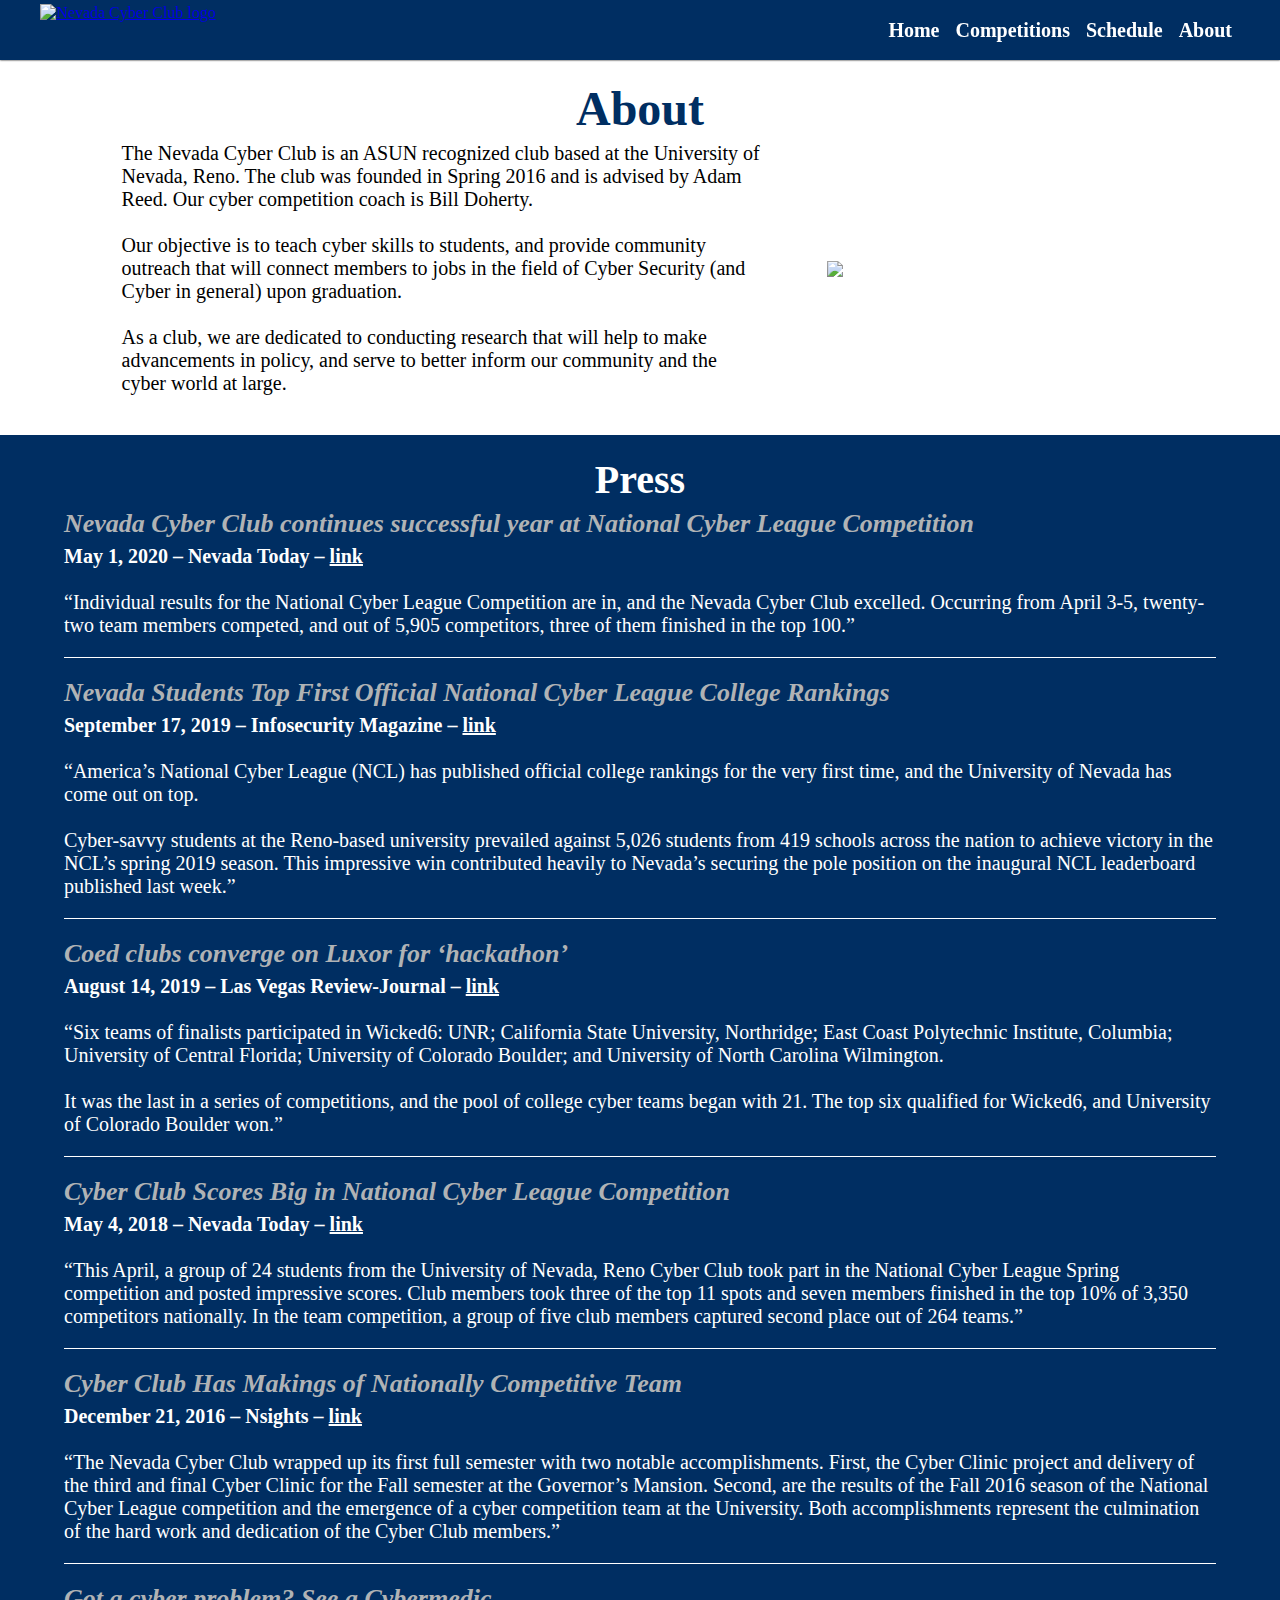
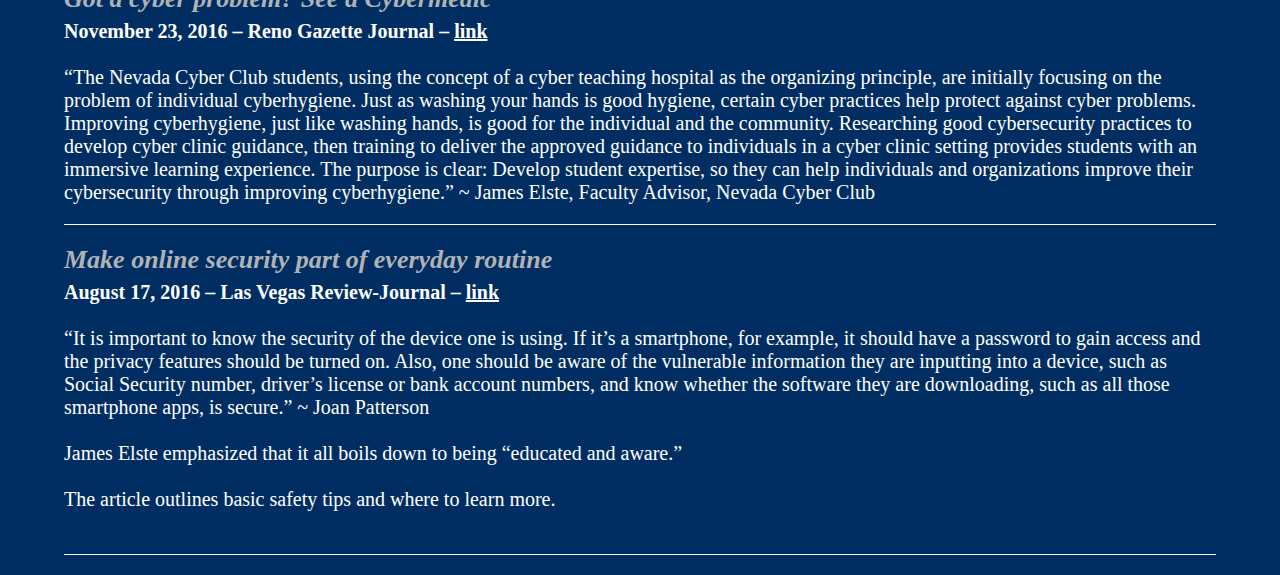
==== about.html @ d79a7c9a "general updates, some style cleanup" ====
<!DOCTYPE HTML>
<html>
<head>
  <meta charset="UTF-8"/>
  <meta name="viewport" content="width=device-width, initial-scale=1" />
  <title>About | Nevada Cyber Club</title>
  <link rel="stylesheet" href="style.css">
  <link rel="icon" href="favicon.ico">
</head>
<body>
  <div class="topbar">
  <nav class="navbar">
    <div class="navlogo">
      <a href="index.html"><img class="navimg" src="images/cyberclub-logo-invert.png" alt="Nevada Cyber Club logo"></img></a>
      <div class="navmobile">
        <a class="hamburger" id="togglemenu" href="#!"><img src="images/hamburger.png" height="40px"><img></a>
      </div>
    </div>
    <ul id="navbuttons" class="navbuttons">
      <li class="navbutton"><a class="headerlink" href="index.html">Home</a></li>
      <li class="navbutton"><a class="headerlink" href="competitions.html">Competitions</a></li>
      <li class="navbutton"><a class="headerlink" href="schedule.html">Schedule</a></li>
      <li class="navbutton"><a class="headerlink" href="about.html">About</a></li>
    </ul>
  </nav>
  </div>
  <div class="main">
    <h1>About</h1>
    <div class="leading-paragraph">
      <div class="boxes" style="align-items: center;  justify-content: space-between; padding-bottom: 2em;">
        <div class="sidetext">
        The Nevada Cyber Club is an ASUN recognized club based at the University of Nevada, Reno. The club was founded in Spring 2016 and is advised by Adam Reed. Our cyber competition coach is Bill Doherty.<br><br>

        Our objective is to teach cyber skills to students, and provide community outreach that will connect members to jobs in the field of Cyber Security (and Cyber in general) upon graduation.<br><br>

        As a club, we are dedicated to conducting research that will help to make advancements in policy, and serve to better inform our community and the cyber world at large.</div>
        <img class="sideimage" src="images/NCC-logo.png">
      </div>
    </div>
    <div class="section-info">
      <h1 class="section">Press</h1>
      <div class="press-paragraph">
        <h2 class="press">Nevada Cyber Club continues successful year at National Cyber League Competition</h2>
        <b>May 1, 2020 – Nevada Today – <a style="color: white;" href="https://www.unr.edu/nevada-today/news/2020/nevada-cyber-club-2020-results">link</a></b><br><br>“Individual results for the National Cyber League Competition are in, and the Nevada Cyber Club excelled. Occurring from April 3-5, twenty-two team members competed, and out of 5,905 competitors, three of them finished in the top 100.”
      </div>

      <div class="press-paragraph">
        <h2 class="press">Nevada Students Top First Official National Cyber League College Rankings</h2>
        <b>September 17, 2019 – Infosecurity Magazine – <a style="color: white;" href="https://www.infosecurity-magazine.com/news/nevada-students-top-national-cyber/">link</a></b><br><br>“America’s National Cyber League (NCL) has published official college rankings for the very first time, and the University of Nevada has come out on top.<br><br>

        Cyber-savvy students at the Reno-based university prevailed against 5,026 students from 419 schools across the nation to achieve victory in the NCL’s spring 2019 season. This impressive win contributed heavily to Nevada’s securing the pole position on the inaugural NCL leaderboard published last week.”
      </div>

      <div class="press-paragraph">
        <h2 class="press">Coed clubs converge on Luxor for ‘hackathon’</h2>
        <b>August 14, 2019 – Las Vegas Review-Journal – <a style="color: white;" href="https://www.reviewjournal.com/local/east-valley/coed-clubs-converge-on-luxor-for-hackathon-1826502/">link</a></b><br><br>“Six teams of finalists participated in Wicked6: UNR; California State University, Northridge; East Coast Polytechnic Institute, Columbia; University of Central Florida; University of Colorado Boulder; and University of North Carolina Wilmington.<br><br>

        It was the last in a series of competitions, and the pool of college cyber teams began with 21. The top six qualified for Wicked6, and University of Colorado Boulder won.”
      </div>

      <div class="press-paragraph">
        <h2 class="press">Cyber Club Scores Big in National Cyber League Competition</h2>
        <b>May 4, 2018 – Nevada Today – <a style="color: white;" href="https://www.unr.edu/nevada-today/news/2018/cyber-club-national-competition">link</a></b><br><br>“This April, a group of 24 students from the University of Nevada, Reno Cyber Club took part in the National Cyber League Spring competition and posted impressive scores. Club members took three of the top 11 spots and seven members finished in the top 10% of 3,350 competitors nationally. In the team competition, a group of five club members captured second place out of 264 teams.”
      </div>

      <div class="press-paragraph">
        <h2 class="press">Cyber Club Has Makings of Nationally Competitive Team</h2>
        <b>December 21, 2016 – Nsights – <a style="color: white;" href="http://www.unr.edu/nevada-today/blogs/2016/cyber-club">link</a></b><br><br>“The Nevada Cyber Club wrapped up its first full semester with two notable accomplishments. First, the Cyber Clinic project and delivery of the third and final Cyber Clinic for the Fall semester at the Governor’s Mansion. Second, are the results of the Fall 2016 season of the National Cyber League competition and the emergence of a cyber competition team at the University. Both accomplishments represent the culmination of the hard work and dedication of the Cyber Club members.”
      </div>

      <div class="press-paragraph">
        <h2 class="press">Got a cyber problem? See a Cybermedic</h2>
        <b>November 23, 2016 – Reno Gazette Journal – <a style="color: white;" href="http://www.rgj.com/story/money/business/2016/11/16/unr-business-got-cyber-problem-see-cybermedic/93989548/">link</a></b><br><br>“The Nevada Cyber Club students, using the concept of a cyber teaching hospital as the organizing principle, are initially focusing on the problem of individual cyberhygiene. Just as washing your hands is good hygiene, certain cyber practices help protect against cyber problems. Improving cyberhygiene, just like washing hands, is good for the individual and the community. Researching good cybersecurity practices to develop cyber clinic guidance, then training to deliver the approved guidance to individuals in a cyber clinic setting provides students with an immersive learning experience. The purpose is clear: Develop student expertise, so they can help individuals and organizations improve their cybersecurity through improving cyberhygiene.” ~ James Elste, Faculty Advisor, Nevada Cyber Club
      </div>

      <div class="press-paragraph">
        <h2 class="press">Make online security part of everyday routine</h2>
        <b>August 17, 2016 – Las Vegas Review-Journal – <a style="color: white;" href="hhttp://www.reviewjournal.com/life/make-online-security-part-everyday-routine">link</a></b><br><br>“It is important to know the security of the device one is using. If it’s a smartphone, for example, it should have a password to gain access and the privacy features should be turned on. Also, one should be aware of the vulnerable information they are inputting into a device, such as Social Security number, driver’s license or bank account numbers, and know whether the software they are downloading, such as all those smartphone apps, is secure.” ~ Joan Patterson<br><br>

        James Elste emphasized that it all boils down to being “educated and aware.”<br><br>

        The article outlines basic safety tips and where to learn more.<br><br>
      </div>
    </div>
  </div>
  <script src="script/jquery-3.4.1.min.js"></script>
  <script>
  (function($) {
    $(function() {
      $('#togglemenu').on('click', function() {
        $("#navbuttons").toggle()
      });
    });
  })(jQuery);
  </script>
</body>
</html>
---- style.css ----
:root {
  --primary: #002E62;
}

@font-face {
  font-family: "Lato";
  src: url("fonts/Lato-Regular.woff2") format("woff2"),
       url("fonts/Lato-Regular.woff") format("woff");
}
@font-face {
  font-family: "Lato";
  src: url("fonts/Lato-Bold.woff2") format("woff2"),
       url("fonts/Lato-Bold.woff") format("woff");
  font-weight: bold;
}
@font-face {
  font-family: "Lato";
  src: url("fonts/Lato-Black.woff2") format("woff2"),
       url("fonts/Lato-Black.woff") format("woff");
  font-weight: 800;
}
@font-face {
  font-family: "Lato";
  src: url("fonts/Lato-Italic.woff2") format("woff2"),
       url("fonts/Lato-Italic.woff") format("woff");
  font-style: italic;
}
@font-face {
  font-family: "Lato";
  src: url("fonts/Lato-BlackItalic.woff2") format("woff2"),
       url("fonts/Lato-BlackItalic.woff") format("woff");
  font-weight: 800;
  font-style: italic;
}
@font-face {
  font-family: "Lato";
  src: url("fonts/Lato-BoldItalic.woff2") format("woff2"),
       url("fonts/Lato-BoldItalic.woff") format("woff");
  font-weight: bold;
  font-style: italic;
}

body {
  background-color: white;
  margin: 0;
}

.topbar {
  width: 100%;
  box-shadow: 0px 0px 2px black;
  background-color: var(--primary);
  position: sticky;
  top: 0;
  /*border-bottom: 1px solid var(--primary);*/
}

nav.navbar {
  display: flex;
  justify-content: space-between;
  align-items: flex-start;
  max-width: 1200px;
  margin: 0 auto;
}

img.navimg {
  height: 52px;
}

.navlogo {
  padding-top: 4px;
  display: flex;
  justify-content: space-between;
  align-items: center;
}

ul.navbuttons {
  list-style: none;
  margin: 0;
  padding: 0;
  display: flex;
  align-items: center;
  font-family: Lato;
  font-weight: bold;
  height: 100%;
}

li.navbutton {
  height: 60px;
}

.navmobile {
  display: none;
  text-align: center;
  font-size: 22px;
  height: 40px;
  padding-bottom: 4px;
  margin-right: 12px;
}

a.hamburger {
  font-family: Lato;
  color: white;
}

a.headerlink {
  display: flex;
  align-items: center;
  padding: 0 8px 0 8px;
  font-size: 20px;
  height: 100%;
  text-decoration: none;
  color: white;
}

a.headerlink:hover {
  background-color: white;
  color: var(--primary);
}

a.headerlink:focus {
  color: white;
  color: var(--primary);
}

a.headerlink:active {
  color: white;
  color: var(--primary);
}

@media only screen and (max-width: 600px) {
  .navmobile {
    display: block;
  }
  ul.navbuttons {
    display: none;
    flex-direction: column;
  }
  nav.navbar {
    flex-direction: column;
  }
  .navlogo {
    width: 100%;
  }
}

.main {
  display: flex;
  flex-direction: column;
}

.top-banner {
  display: flex;
  width: 100%;
  justify-content: space-between;
}

.top-fade-left, .top-fade-right {
  background-image: url("images/Hex-fade-left.png");
  background-position: right;
  background-size: cover;
  width: 30%;
}

.top-fade-right {
  background-image: url("images/Hex-fade-right.png");
  background-position: left;
}

.top-header {
  min-width: 400px;
}

@media only screen and (max-width: 400px) {
  .top-header {
    min-width: 0;
  }
  .top-fade-left, .top-fade-right {
    display: none;
  }
}

h1 {
  color: var(--primary);
  font-family: Lato;
  font-size: 48px;
  margin: 21px 0 6px 0;
  font-weight: 800;
  text-align: center;
}

h2 {
  color: #8e9295;
  font-family: Lato;
  font-size: 26px;
  margin: 6px 0 12px 0;
  font-weight: bold;
  font-style: italic;
  text-align: center;
}

h3 {
  color: #c8cccf;
  font-family: Lato;
  font-size: 20px;
  margin: 6px 0 12px 0;
  font-weight: bold;
  text-align: center;
}

.backgroundim {
  background-image: url("images/old-banner.jpg");
  box-shadow: inset 0 -150px 200px -10px black;
  display: flex;
  flex-direction: column-reverse;
  height: 650px;
  width: 100%;
  background-attachment: fixed;
  background-position: center;
  background-repeat: no-repeat;
  background-size: cover;
}

h1.section {
  font-size: 40px;
  color: white;
  font-weight: bold;
}

h1.primary {
  color: var(--primary);
}

.section-info {
  background-color: var(--primary);
}

.boxes {
  display: flex;
  flex-wrap: wrap;
  justify-content: space-evenly;
  align-items: stretch;
  max-width: 1200px;
  width: 90%;
  margin: 0 auto;
}

.infobox {
  width: 30%;
  min-width: 225px;
  color: white;
  font-family: Lato;
  font-size: 18px;
  display: flex;
  justify-content: space-between;
  align-items: center;
  flex-direction: column;
}

a.learnmore {
  text-decoration: none;
  font-family: Lato;
  color: var(--primary);
  display: block;
  height: 100%;
  width: 100%;
}

.learnmorebox {
  background-color: white;
  box-shadow: 0px 0px 3px black;
  width: 60%;
  font-size: 20px;
  font-weight: bold;
  text-align: center;
  margin-top: 24px;
  margin-bottom: 12px;
  padding: 4px 0 4px 0;
}

.meeting-info {
  background-image: url("images/fsc-lab.jpg");
  background-position: center;
  background-size: cover;
  width: 100%;
  text-shadow: 0 0 4px black;
  color: white;
  font-family: Lato;
  font-size: 22px;
  text-align: center;
}

.meeting-info a:link, .meeting-info a:visited {
	color: #51a4fd;
}

.meeting-box {
  display: flex;
  justify-content: space-evenly;
  align-items: stretch;
  flex-direction: column;
  max-width: 800px;
  width: 90%;
  margin: 0 auto;
  padding-top: 4em;
  padding-bottom: 4em;
}

.leading-paragraph {
  max-width: 1200px;
  width: 90%;
  margin: 0 auto;

  font-family: Lato;
  color: black;
  font-size: 20px;
  text-align: left;
}

.press-paragraph {
  max-width: 1200px;
  width: 90%;
  margin: 0 auto;

  font-family: Lato;
  color: white;
  font-size: 20px;
  text-align: left;

  padding-bottom: 1em;
  margin-bottom: 1em;
  border-bottom: 1px solid white;
}

h2.press {
  color: #b0b3b5;
  text-align: left;
  margin-bottom: 6px;
}

.resultsbox {
  width: 48%;
  min-width: 225px;
  color: white;
  font-family: Lato;
  font-size: 18px;

  display: flex;
  justify-content:flex-start;
  align-items: center;
  flex-direction: column;

  padding: 0 0 3em 0;
}

table {
  border-collapse: collapse;
}

td {
  padding-right: 6px;
  vertical-align: top;
  border: 2px solid var(--primary);
  background-color: #ddd;
  color: black;
  padding: 6px;
}

th {
  color: var(--primary);
  font-weight: 800;
  background-color: white;
  border: 2px solid var(--primary);
  padding: 3px;
}

.yearboxes {
  display: flex;
  flex-wrap: wrap;
  padding-bottom: 1em;
  justify-content: center;
  align-items: stretch;
  max-width: 1200px;
  width: 90%;
  margin: 0 auto;
}

button.yearbox {
  background-color: white;
  color: var(--primary);
  box-shadow: 0px 0px 3px black;
  width: 80px;
  font-size: 20px;
  font-style: Lato;
  font-weight: bold;
  text-align: center;
  cursor: pointer;
  border: 0;
  margin: 12px;
  padding: 4px 0 4px 0;
}

.yearbox.highlight {
  /* Overrides previous rule for background color*/
  background-color: #919191;
}

.sideimage {
  width: 32%;
}

.sidetext {
  width: 62%;
  align-content: center;
}

@media screen and (max-width: 800px) {
    .sideimage {
        display: none !important;
    }
    .sidetext {
        width: 100%;
    }
}
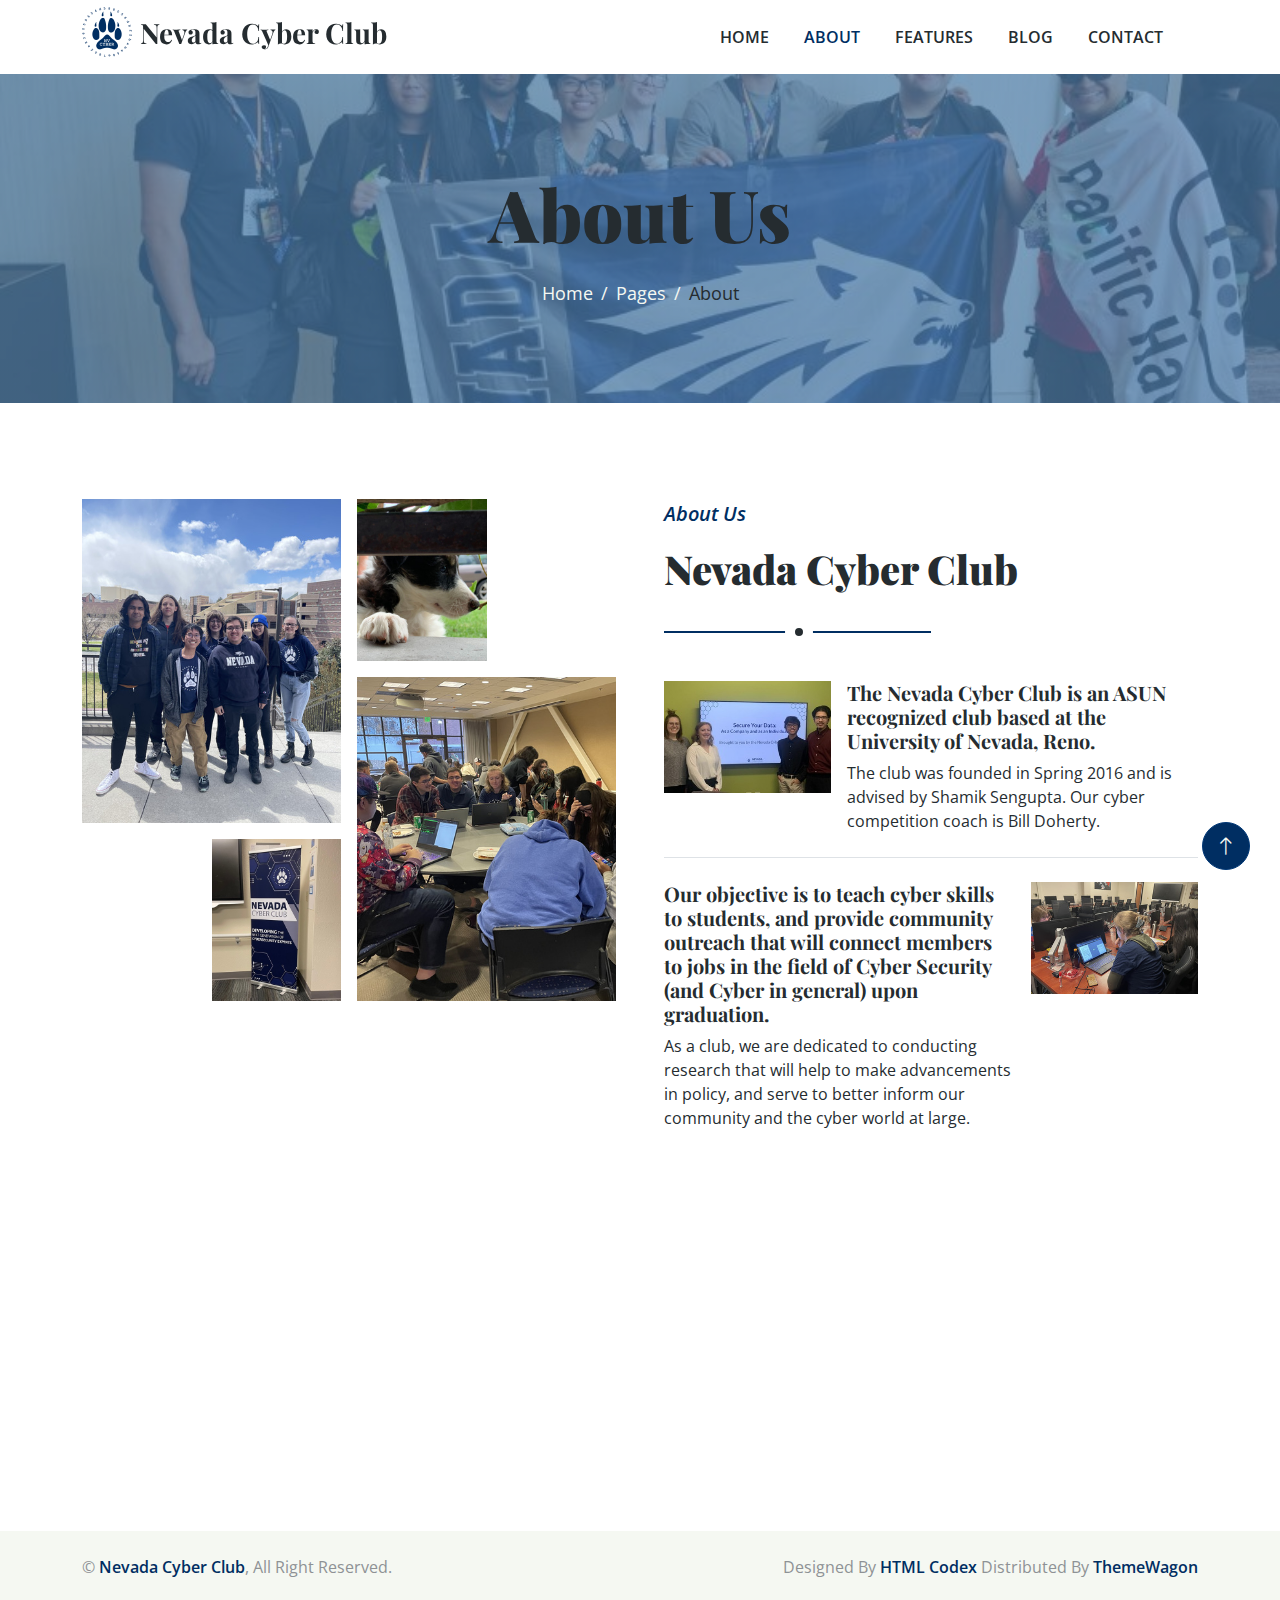
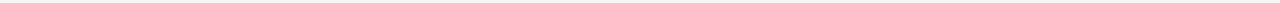
==== commit eab8eb03: "Changed discord.html to discord" ====
--- a/about.html
+++ b/about.html
@@ -1,97 +1,205 @@
-<!DOCTYPE HTML>
-<html>
-<head>
-  <meta charset="UTF-8"/>
-  <meta name="viewport" content="width=device-width, initial-scale=1" />
-  <title>About | Nevada Cyber Club</title>
-  <link rel="stylesheet" href="style.css">
-  <link rel="icon" href="favicon.ico">
-</head>
-<body>
-  <div class="topbar">
-  <nav class="navbar">
-    <div class="navlogo">
-      <a href="index.html"><img class="navimg" src="images/cyberclub-logo-invert.png" alt="Nevada Cyber Club logo"></img></a>
-      <div class="navmobile">
-        <a class="hamburger" id="togglemenu" href="#!"><img src="images/hamburger.png" height="40px"><img></a>
-      </div>
-    </div>
-    <ul id="navbuttons" class="navbuttons">
-      <li class="navbutton"><a class="headerlink" href="index.html">Home</a></li>
-      <li class="navbutton"><a class="headerlink" href="competitions.html">Competitions</a></li>
-      <li class="navbutton"><a class="headerlink" href="schedule.html">Schedule</a></li>
-      <li class="navbutton"><a class="headerlink" href="about.html">About</a></li>
-    </ul>
-  </nav>
-  </div>
-  <div class="main">
-    <h1>About</h1>
-    <div class="leading-paragraph">
-      <div class="boxes" style="align-items: center;  justify-content: space-between; padding-bottom: 2em;">
-        <div class="sidetext">
-        The Nevada Cyber Club is an ASUN recognized club based at the University of Nevada, Reno. The club was founded in Spring 2016 and is advised by Adam Reed. Our cyber competition coach is Bill Doherty.<br><br>
-
-        Our objective is to teach cyber skills to students, and provide community outreach that will connect members to jobs in the field of Cyber Security (and Cyber in general) upon graduation.<br><br>
-
-        As a club, we are dedicated to conducting research that will help to make advancements in policy, and serve to better inform our community and the cyber world at large.</div>
-        <img class="sideimage" src="images/NCC-logo.png">
-      </div>
-    </div>
-    <div class="section-info">
-      <h1 class="section">Press</h1>
-      <div class="press-paragraph">
-        <h2 class="press">Nevada Cyber Club continues successful year at National Cyber League Competition</h2>
-        <b>May 1, 2020 – Nevada Today – <a style="color: white;" href="https://www.unr.edu/nevada-today/news/2020/nevada-cyber-club-2020-results">link</a></b><br><br>“Individual results for the National Cyber League Competition are in, and the Nevada Cyber Club excelled. Occurring from April 3-5, twenty-two team members competed, and out of 5,905 competitors, three of them finished in the top 100.”
-      </div>
-
-      <div class="press-paragraph">
-        <h2 class="press">Nevada Students Top First Official National Cyber League College Rankings</h2>
-        <b>September 17, 2019 – Infosecurity Magazine – <a style="color: white;" href="https://www.infosecurity-magazine.com/news/nevada-students-top-national-cyber/">link</a></b><br><br>“America’s National Cyber League (NCL) has published official college rankings for the very first time, and the University of Nevada has come out on top.<br><br>
-
-        Cyber-savvy students at the Reno-based university prevailed against 5,026 students from 419 schools across the nation to achieve victory in the NCL’s spring 2019 season. This impressive win contributed heavily to Nevada’s securing the pole position on the inaugural NCL leaderboard published last week.”
-      </div>
-
-      <div class="press-paragraph">
-        <h2 class="press">Coed clubs converge on Luxor for ‘hackathon’</h2>
-        <b>August 14, 2019 – Las Vegas Review-Journal – <a style="color: white;" href="https://www.reviewjournal.com/local/east-valley/coed-clubs-converge-on-luxor-for-hackathon-1826502/">link</a></b><br><br>“Six teams of finalists participated in Wicked6: UNR; California State University, Northridge; East Coast Polytechnic Institute, Columbia; University of Central Florida; University of Colorado Boulder; and University of North Carolina Wilmington.<br><br>
-
-        It was the last in a series of competitions, and the pool of college cyber teams began with 21. The top six qualified for Wicked6, and University of Colorado Boulder won.”
-      </div>
-
-      <div class="press-paragraph">
-        <h2 class="press">Cyber Club Scores Big in National Cyber League Competition</h2>
-        <b>May 4, 2018 – Nevada Today – <a style="color: white;" href="https://www.unr.edu/nevada-today/news/2018/cyber-club-national-competition">link</a></b><br><br>“This April, a group of 24 students from the University of Nevada, Reno Cyber Club took part in the National Cyber League Spring competition and posted impressive scores. Club members took three of the top 11 spots and seven members finished in the top 10% of 3,350 competitors nationally. In the team competition, a group of five club members captured second place out of 264 teams.”
-      </div>
-
-      <div class="press-paragraph">
-        <h2 class="press">Cyber Club Has Makings of Nationally Competitive Team</h2>
-        <b>December 21, 2016 – Nsights – <a style="color: white;" href="http://www.unr.edu/nevada-today/blogs/2016/cyber-club">link</a></b><br><br>“The Nevada Cyber Club wrapped up its first full semester with two notable accomplishments. First, the Cyber Clinic project and delivery of the third and final Cyber Clinic for the Fall semester at the Governor’s Mansion. Second, are the results of the Fall 2016 season of the National Cyber League competition and the emergence of a cyber competition team at the University. Both accomplishments represent the culmination of the hard work and dedication of the Cyber Club members.”
-      </div>
-
-      <div class="press-paragraph">
-        <h2 class="press">Got a cyber problem? See a Cybermedic</h2>
-        <b>November 23, 2016 – Reno Gazette Journal – <a style="color: white;" href="http://www.rgj.com/story/money/business/2016/11/16/unr-business-got-cyber-problem-see-cybermedic/93989548/">link</a></b><br><br>“The Nevada Cyber Club students, using the concept of a cyber teaching hospital as the organizing principle, are initially focusing on the problem of individual cyberhygiene. Just as washing your hands is good hygiene, certain cyber practices help protect against cyber problems. Improving cyberhygiene, just like washing hands, is good for the individual and the community. Researching good cybersecurity practices to develop cyber clinic guidance, then training to deliver the approved guidance to individuals in a cyber clinic setting provides students with an immersive learning experience. The purpose is clear: Develop student expertise, so they can help individuals and organizations improve their cybersecurity through improving cyberhygiene.” ~ James Elste, Faculty Advisor, Nevada Cyber Club
-      </div>
-
-      <div class="press-paragraph">
-        <h2 class="press">Make online security part of everyday routine</h2>
-        <b>August 17, 2016 – Las Vegas Review-Journal – <a style="color: white;" href="hhttp://www.reviewjournal.com/life/make-online-security-part-everyday-routine">link</a></b><br><br>“It is important to know the security of the device one is using. If it’s a smartphone, for example, it should have a password to gain access and the privacy features should be turned on. Also, one should be aware of the vulnerable information they are inputting into a device, such as Social Security number, driver’s license or bank account numbers, and know whether the software they are downloading, such as all those smartphone apps, is secure.” ~ Joan Patterson<br><br>
-
-        James Elste emphasized that it all boils down to being “educated and aware.”<br><br>
-
-        The article outlines basic safety tips and where to learn more.<br><br>
-      </div>
-    </div>
-  </div>
-  <script src="script/jquery-3.4.1.min.js"></script>
-  <script>
-  (function($) {
-    $(function() {
-      $('#togglemenu').on('click', function() {
-        $("#navbuttons").toggle()
-      });
-    });
-  })(jQuery);
-  </script>
-</body>
-</html>
+<!DOCTYPE html>
+<html lang="en">
+
+<head>
+    <meta charset="utf-8">
+    <title>About | Nevada Cyber Club</title>
+    <meta content="width=device-width, initial-scale=1.0" name="viewport">
+    <meta content="" name="keywords">
+    <meta name="description" content="The Nevada Cyber Club is an ASUN recognized club based at the University of Nevada, Reno.">
+
+    <!-- Favicon -->
+    <link href="img/favicon.ico" rel="icon">
+
+    <!-- Google Web Fonts -->
+    <link rel="preconnect" href="https://fonts.googleapis.com">
+    <link rel="preconnect" href="https://fonts.gstatic.com" crossorigin>
+    <link href="https://fonts.googleapis.com/css2?family=Open+Sans:wght@400;600&family=Playfair+Display:wght@700;900&display=swap" rel="stylesheet">
+
+    <!-- Icon Font Stylesheet -->
+    <link href="https://cdnjs.cloudflare.com/ajax/libs/font-awesome/5.10.0/css/all.min.css" rel="stylesheet">
+    <link href="https://cdn.jsdelivr.net/npm/bootstrap-icons@1.4.1/font/bootstrap-icons.css" rel="stylesheet">
+
+    <!-- Libraries Stylesheet -->
+    <link href="lib/animate/animate.min.css" rel="stylesheet">
+    <link href="lib/owlcarousel/assets/owl.carousel.min.css" rel="stylesheet">
+
+    <!-- Customized Bootstrap Stylesheet -->
+    <link href="css/bootstrap.min.css" rel="stylesheet">
+
+    <!-- Template Stylesheet -->
+    <link href="css/style.css" rel="stylesheet">
+</head>
+
+<body>
+    <!-- Spinner Start -->
+    <div id="spinner" class="show bg-white position-fixed translate-middle w-100 vh-100 top-50 start-50 d-flex align-items-center justify-content-center">
+        <div class="spinner-border text-primary" role="status" style="width: 3rem; height: 3rem;"></div>
+    </div>
+    <!-- Spinner End -->
+
+    
+    <!-- Navbar Start -->
+    <div class="container-fluid bg-white sticky-top">
+        <div class="container">
+            <nav class="navbar navbar-expand-lg bg-white navbar-light py-2 py-lg-0">
+                <a href="index.html" class="navbar-brand d-flex">
+                    <img class="img-fluid" src="img/logo.png" alt="Logo" style="width:50px;height:50px; margin-top:0.35em;">
+                    <h3 class="pt-3 mx-2">Nevada Cyber Club</h3>
+                </a>
+                <button type="button" class="navbar-toggler ms-auto me-0" data-bs-toggle="collapse" data-bs-target="#navbarCollapse">
+                    <span class="navbar-toggler-icon"></span>
+                </button>
+                <div class="collapse navbar-collapse" id="navbarCollapse">
+                    <div class="navbar-nav ms-auto">
+                        <a href="index.html" class="nav-item nav-link">Home</a>
+                        <a href="about.html" class="nav-item nav-link active">About</a>
+                        <a href="feature.html" class="nav-item nav-link">Features</a>
+                        <a href="blog.html" class="nav-item nav-link">Blog</a>
+                        <a href="contact.html" class="nav-item nav-link">Contact</a>
+                    </div>
+                </div>
+            </nav>
+        </div>
+    </div>
+    <!-- Navbar End -->
+
+
+    <!-- Page Header Start -->
+    <div class="container-fluid page-header py-5 mb-5 wow fadeIn" data-wow-delay="0.1s">
+        <div class="container text-center py-5">
+            <h1 class="display-2 text-dark mb-4 animated slideInDown">About Us</h1>
+            <nav aria-label="breadcrumb animated slideInDown">
+                <ol class="breadcrumb justify-content-center mb-0">
+                    <li class="breadcrumb-item"><a href="#">Home</a></li>
+                    <li class="breadcrumb-item"><a href="#">Pages</a></li>
+                    <li class="breadcrumb-item text-dark" aria-current="page">About</li>
+                </ol>
+            </nav>
+        </div>
+    </div>
+    <!-- Page Header End -->
+
+
+    <!-- About Start -->
+    <div class="container-xxl py-5">
+        <div class="container">
+            <div class="row g-5">
+                <div class="col-lg-6">
+                    <div class="row g-3">
+                        <div class="col-6 text-end">
+                            <img class="img-fluid bg-white w-100 mb-3 wow fadeIn" data-wow-delay="0.1s" src="img/about-1.jpg" alt="">
+                            <img class="img-fluid bg-white w-50 wow fadeIn" data-wow-delay="0.2s" src="img/about-3.jpg" alt="">
+                        </div>
+                        <div class="col-6">
+                            <img class="img-fluid bg-white w-50 mb-3 wow fadeIn" data-wow-delay="0.3s" src="img/about-4.jpg" alt="">
+                            <img class="img-fluid bg-white w-100 wow fadeIn" data-wow-delay="0.4s" src="img/about-2.jpg" alt="">
+                        </div>
+                    </div>
+                </div>
+                <div class="col-lg-6 wow fadeIn" data-wow-delay="0.5s">
+                    <div class="section-title">
+                        <p class="fs-5 fw-medium fst-italic text-primary">About Us</p>
+                        <h1 class="display-6">Nevada Cyber Club</h1>
+                    </div>
+                    <div class="row g-3 mb-4">
+                        <div class="col-sm-4">
+                            <img class="img-fluid bg-white w-100" src="img/about-5.jpg" alt="">
+                        </div>
+                        <div class="col-sm-8">
+                            <h5>The Nevada Cyber Club is an ASUN recognized club based at the University of Nevada, Reno.</h5>
+                            <p class="mb-0">The club was founded in Spring 2016 and is advised by Shamik Sengupta. Our cyber competition coach is Bill Doherty.</p>
+                        </div>
+                    </div>
+                    <div class="border-top mb-4"></div>
+                    <div class="row g-3">
+                        <div class="col-sm-8">
+                            <h5>Our objective is to teach cyber skills to students, and provide community outreach that will connect members to jobs in the field of Cyber Security (and Cyber in general) upon graduation.</h5>
+                            <p class="mb-0">As a club, we are dedicated to conducting research that will help to make advancements in policy, and serve to better inform our community and the cyber world at large.</p>
+                        </div>
+                        <div class="col-sm-4">
+                            <img class="img-fluid bg-white w-100" src="img/about-6.jpg" alt="">
+                        </div>
+                    </div>
+                </div>
+            </div>
+        </div>
+    </div>
+    <!-- About End -->
+
+
+    <!-- Footer Start -->
+    <div class="container-fluid bg-light footer mt-5 py-5 wow fadeIn" data-wow-delay="0.1s">
+        <div class="container py-3">
+            <div class="row g-5">
+                <div class="col-lg-3 col-md-6">
+                    <h4 class="text-primary mb-4">Our Office</h4>
+                    <p class="mb-2"><i class="fa fa-map-marker-alt text-primary me-3"></i>1664 N. Virginia Street, Reno, NV 89557</p>
+                    <p class="mb-2"><i class="fa fa-envelope text-primary me-3"></i>nevadacyberclub@gmail.com</p>
+                </div>
+                <div class="col-lg-3 col-md-6">
+                    <h4 class="text-primary mb-4">Social Media</h4>
+                    <div class="d-flex mt-2">
+                        <a class="btn btn-square btn-primary rounded-circle me-2" href="https://www.linkedin.com/company/ncc-unr"><i class="fab fa-linkedin-in"></i></a>
+                        <a class="btn btn-square btn-primary rounded-circle me-2" href="https://www.instagram.com/nevadacyberclub/"><i class="fab fa-instagram"></i></a>
+                    </div>
+                    <div class="d-flex mt-2">
+                        <a class="btn btn-square btn-primary rounded-circle me-2" href="https://twitter.com/NevadaCyberClub"><i class="fab fa-twitter"></i></a>
+                        <a class="btn btn-square btn-primary rounded-circle me-2" href="https://www.facebook.com/nvcyber/"><i class="fab fa-facebook-f"></i></a>
+                    </div>
+                </div>
+                <div class="col-lg-3 col-md-6">
+                    <h4 class="text-primary mb-4">Quick Links</h4>
+                    <a class="btn btn-link" href="about.html">About Us</a>
+                    <a class="btn btn-link" href="contact.html">Contact Us</a>
+                    <a class="btn btn-link" href="">Terms & Condition</a>
+                    <a class="btn btn-link" href="/discord">Support</a>
+                </div>
+                <div class="col-lg-3 col-md-6">
+                    <h4 class="text-primary mb-4">Newsletter</h4>
+                    <p>Sign up for our Newsletter to receive club updates!</p>
+                    <div class="position-relative w-100">
+                        <input class="form-control bg-transparent w-100 py-3 ps-4 pe-5" type="text" placeholder="Your email">
+                        <button type="button" class="btn btn-primary py-2 position-absolute top-0 end-0 mt-2 me-2">Sign Up</button>
+                    </div>
+                </div>
+            </div>
+        </div>
+    </div>
+    <!-- Footer End -->
+
+
+    <!-- Copyright Start -->
+    <div class="container-fluid copyright py-4">
+        <div class="container">
+            <div class="row">
+                <div class="col-md-6 text-center text-md-start mb-3 mb-md-0">
+                    &copy; <a class="fw-medium" href="#">Nevada Cyber Club</a>, All Right Reserved.
+                </div>
+                <div class="col-md-6 text-center text-md-end">
+                    <!--/*** This template is free as long as you keep the footer author’s credit link/attribution link/backlink. If you'd like to use the template without the footer author’s credit link/attribution link/backlink, you can purchase the Credit Removal License from "https://htmlcodex.com/credit-removal". Thank you for your support. ***/-->
+                    Designed By <a class="fw-medium" href="https://htmlcodex.com">HTML Codex</a> Distributed By <a class="fw-medium" href="https://themewagon.com">ThemeWagon</a>
+                </div>
+            </div>
+        </div>
+    </div>
+    <!-- Copyright End -->
+
+
+    <!-- Back to Top -->
+    <a href="#" class="btn btn-lg btn-primary btn-lg-square rounded-circle back-to-top"><i class="bi bi-arrow-up"></i></a>
+
+
+    <!-- JavaScript Libraries -->
+    <script src="https://ajax.googleapis.com/ajax/libs/jquery/3.6.1/jquery.min.js"></script>
+    <script src="https://cdn.jsdelivr.net/npm/bootstrap@5.0.0/dist/js/bootstrap.bundle.min.js"></script>
+    <script src="lib/wow/wow.min.js"></script>
+    <script src="lib/easing/easing.min.js"></script>
+    <script src="lib/waypoints/waypoints.min.js"></script>
+    <script src="lib/owlcarousel/owl.carousel.min.js"></script>
+
+    <!-- Template Javascript -->
+    <script src="js/main.js"></script>
+</body>
+
+</html>--- a/css/style.css
+++ b/css/style.css
@@ -0,0 +1,506 @@
+/********** Template CSS **********/
+:root {
+    --primary: #002E62;
+    --secondary: #FB9F38;
+    --light: #F5F8F2;
+    --dark: #252C30;
+}
+
+.back-to-top {
+    position: fixed;
+    display: none;
+    right: 30px;
+    bottom: 30px;
+    z-index: 99;
+}
+
+.fw-medium {
+    font-weight: 600;
+}
+
+.fw-bold {
+    font-weight: 700;
+}
+
+.fw-black {
+    font-weight: 900;
+}
+
+
+/*** Spinner ***/
+#spinner {
+    opacity: 0;
+    visibility: hidden;
+    transition: opacity .5s ease-out, visibility 0s linear .5s;
+    z-index: 99999;
+}
+
+#spinner.show {
+    transition: opacity .5s ease-out, visibility 0s linear 0s;
+    visibility: visible;
+    opacity: 1;
+}
+
+
+/*** Button ***/
+.btn {
+    transition: .5s;
+    font-weight: 500;
+}
+
+.btn-primary,
+.btn-outline-primary:hover {
+    color: var(--light);
+}
+
+.btn-secondary,
+.btn-outline-secondary:hover {
+    color: var(--dark);
+}
+
+.btn-square {
+    width: 38px;
+    height: 38px;
+}
+
+.btn-sm-square {
+    width: 32px;
+    height: 32px;
+}
+
+.btn-lg-square {
+    width: 48px;
+    height: 48px;
+}
+
+.btn-square,
+.btn-sm-square,
+.btn-lg-square {
+    padding: 0;
+    display: flex;
+    align-items: center;
+    justify-content: center;
+    font-weight: normal;
+}
+
+
+/*** Navbar ***/
+.sticky-top {
+    top: -150px;
+    transition: .5s;
+}
+
+.navbar .navbar-brand {
+    position: absolute;
+    padding: 0;
+    width: 170px;
+    height: 135px;
+    top: 0;
+    left: 0;
+}
+
+.navbar .navbar-nav .nav-link {
+    margin-right: 35px;
+    padding: 25px 0;
+    color: var(--dark);
+    font-weight: 600;
+    text-transform: uppercase;
+    outline: none;
+}
+
+.navbar .navbar-nav .nav-link:hover,
+.navbar .navbar-nav .nav-link.active {
+    color: var(--primary);
+}
+
+.navbar .dropdown-toggle::after {
+    border: none;
+    content: "\f107";
+    font-family: "Font Awesome 5 Free";
+    font-weight: 900;
+    vertical-align: middle;
+    margin-left: 8px;
+}
+
+@media (max-width: 991.98px) {
+    .navbar .navbar-brand {
+        width: 126px;
+        height: 100px;
+    }
+
+    .navbar .navbar-nav .nav-link  {
+        margin-right: 0;
+        padding: 10px 0;
+    }
+
+    .navbar .navbar-nav {
+        margin-top: 75px;
+        border-top: 1px solid #EEEEEE;
+    }
+}
+
+@media (min-width: 992px) {
+    .navbar .nav-item .dropdown-menu {
+        display: block;
+        border: none;
+        margin-top: 0;
+        top: 150%;
+        opacity: 0;
+        visibility: hidden;
+        transition: .5s;
+    }
+
+    .navbar .nav-item:hover .dropdown-menu {
+        top: 100%;
+        visibility: visible;
+        transition: .5s;
+        opacity: 1;
+    }
+}
+
+
+/*** Header ***/
+.carousel-caption {
+    top: 0;
+    left: 0;
+    right: 0;
+    bottom: 0;
+    display: flex;
+    align-items: center;
+    background: rgba(74, 124, 170, 0.7);
+    z-index: 1;
+}
+
+.carousel-control-prev,
+.carousel-control-next {
+    width: 15%;
+}
+
+.carousel-control-prev-icon,
+.carousel-control-next-icon {
+    width: 3.5rem;
+    height: 3.5rem;
+    border-radius: 3.5rem;
+    background-color: var(--dark);
+    border: 15px solid var(--dark);
+}
+
+@media (max-width: 768px) {
+    #header-carousel .carousel-item {
+        position: relative;
+        min-height: 450px;
+    }
+    
+    #header-carousel .carousel-item img {
+        position: absolute;
+        width: 100%;
+        height: 100%;
+        object-fit: cover;
+    }
+}
+
+.page-header {
+    background: linear-gradient(rgba(74, 124, 170, 0.7), rgba(74, 124, 170, 0.7)), url(../img/carousel-1.jpg) center center no-repeat;
+    background-size: cover;
+}
+
+.page-header .breadcrumb-item+.breadcrumb-item::before {
+    color: var(--light);
+}
+
+.page-header .breadcrumb-item,
+.page-header .breadcrumb-item a {
+    font-size: 18px;
+    color: var(--light);
+}
+
+
+/*** Section Title ***/
+.section-title {
+    position: relative;
+    margin-bottom: 3rem;
+    padding-bottom: 2rem;
+}
+
+.section-title::before {
+    position: absolute;
+    content: "";
+    width: 50%;
+    height: 2px;
+    bottom: 0;
+    left: 0;
+    background: var(--primary);
+}
+
+.section-title::after {
+    position: absolute;
+    content: "";
+    width: 28px;
+    height: 28px;
+    bottom: -13px;
+    left: calc(25% - 13px);
+    background: var(--dark);
+    border: 10px solid #FFFFFF;
+    border-radius: 28px;
+}
+
+.section-title.text-center::before {
+    left: 25%;
+}
+
+.section-title.text-center::after {
+    left: calc(50% - 13px);
+}
+
+
+/*** Products ***/
+.product {
+    background: linear-gradient(rgba(136, 180, 78, .1), rgba(136, 180, 78, .1)), url(../img/product-bg.png) left bottom no-repeat;
+    background-size: auto;
+}
+
+.product-carousel .owl-nav {
+    display: flex;
+    justify-content: center;
+    margin-top: 30px;
+}
+
+.product-carousel .owl-nav .owl-prev,
+.product-carousel .owl-nav .owl-next {
+    margin: 0 10px;
+    width: 55px;
+    height: 55px;
+    display: flex;
+    align-items: center;
+    justify-content: center;
+    color: #FFFFFF;
+    background: var(--primary);
+    border-radius: 55px;
+    box-shadow: 0 0 45px rgba(0, 0, 0, .15);
+    font-size: 25px;
+    transition: .5s;
+}
+
+.product-carousel .owl-nav .owl-prev:hover,
+.product-carousel .owl-nav .owl-next:hover {
+    background: #FFFFFF;
+    color: var(--primary);
+}
+
+
+/*** About ***/
+.video {
+    background: linear-gradient(rgba(74, 124, 170, 0.85), rgba(74, 124, 170, 0.85)), url(../img/video-bg.jpg) center center no-repeat;
+    background-size: cover;
+}
+
+.btn-play {
+    position: relative;
+    display: block;
+    box-sizing: content-box;
+    width: 65px;
+    height: 75px;
+    border-radius: 100%;
+    border: none;
+    outline: none !important;
+    padding: 28px 30px 30px 38px;
+    background: #FFFFFF;
+}
+
+.btn-play:before {
+    content: "";
+    position: absolute;
+    z-index: 0;
+    left: 50%;
+    top: 50%;
+    transform: translateX(-50%) translateY(-50%);
+    display: block;
+    width: 120px;
+    height: 120px;
+    background: #FFFFFF;
+    border-radius: 100%;
+    animation: pulse-border 1500ms ease-out infinite;
+}
+
+.btn-play:after {
+    content: "";
+    position: absolute;
+    z-index: 1;
+    left: 50%;
+    top: 50%;
+    transform: translateX(-50%) translateY(-50%);
+    display: block;
+    width: 120px;
+    height: 120px;
+    background: #FFFFFF;
+    border-radius: 100%;
+    transition: all 200ms;
+}
+
+.btn-play span {
+    display: block;
+    position: relative;
+    z-index: 3;
+    width: 0;
+    height: 0;
+    left: 13px;
+    border-left: 40px solid var(--primary);
+    border-top: 28px solid transparent;
+    border-bottom: 28px solid transparent;
+}
+
+@keyframes pulse-border {
+    0% {
+        transform: translateX(-50%) translateY(-50%) translateZ(0) scale(1);
+        opacity: 1;
+    }
+
+    100% {
+        transform: translateX(-50%) translateY(-50%) translateZ(0) scale(2);
+        opacity: 0;
+    }
+}
+
+.modal-video .modal-dialog {
+    position: relative;
+    max-width: 800px;
+    margin: 60px auto 0 auto;
+}
+
+.modal-video .modal-body {
+    position: relative;
+    padding: 0px;
+}
+
+.modal-video .close {
+    position: absolute;
+    width: 30px;
+    height: 30px;
+    right: 0px;
+    top: -30px;
+    z-index: 999;
+    font-size: 30px;
+    font-weight: normal;
+    color: #FFFFFF;
+    background: #000000;
+    opacity: 1;
+}
+
+
+/*** Store ***/
+.store-item .store-overlay {
+    position: absolute;
+    top: 0;
+    left: 0;
+    width: 100%;
+    height: 100%;
+    display: flex;
+    flex-direction: column;
+    align-items: center;
+    justify-content: center;
+    background: rgba(138, 180, 78, .3);
+    opacity: 0;
+    transition: .5s;
+}
+
+.store-item:hover .store-overlay {
+    opacity: 1;
+}
+
+
+/*** Contact ***/
+.contact .btn-square {
+    width: 100px;
+    height: 100px;
+    border: 20px solid var(--light);
+    background: var(--primary);
+    border-radius: 50px;
+}
+
+
+/*** Testimonial ***/
+.testimonial {
+    background: linear-gradient(rgba(136, 180, 78, .85), rgba(136, 180, 78, .85)), url(../img/testimonial-bg.jpg) center center no-repeat;
+    background-size: cover;
+}
+
+.testimonial-item {
+    margin: 0 auto;
+    max-width: 600px;
+    text-align: center;
+    background: #FFFFFF;
+    border: 30px solid var(--primary);
+}
+
+.testimonial-item img {
+    width: 60px !important;
+    height: 60px !important;
+    border-radius: 60px;
+}
+
+.testimonial-carousel .owl-dots {
+    margin-top: 35px;
+    display: flex;
+    align-items: flex-end;
+    justify-content: center;
+}
+
+.testimonial-carousel .owl-dot {
+    position: relative;
+    display: inline-block;
+    margin: 0 5px;
+    width: 15px;
+    height: 15px;
+    background: var(--primary);
+    border-radius: 15px;
+    transition: .5s;
+}
+
+.testimonial-carousel .owl-dot.active {
+    width: 30px;
+    background: var(--dark);
+}
+
+
+/*** Footer ***/
+.footer {
+    color: #8e9295;
+}
+
+.footer .btn.btn-link {
+    display: block;
+    margin-bottom: 5px;
+    padding: 0;
+    text-align: left;
+    color: #8e9295;
+    font-weight: normal;
+    text-transform: capitalize;
+    transition: .3s;
+}
+
+.footer .btn.btn-link::before {
+    position: relative;
+    content: "\f105";
+    font-family: "Font Awesome 5 Free";
+    font-weight: 900;
+    color: var(--primary);
+    margin-right: 10px;
+}
+
+.footer .btn.btn-link:hover {
+    color: var(--dark);
+    letter-spacing: 1px;
+    box-shadow: none;
+}
+
+.copyright {
+    color: #8e9295;
+}
+
+.copyright {
+    background: #f5f8f2;
+}
+
+.copyright a:hover {
+    color: #0461cb !important;
+}